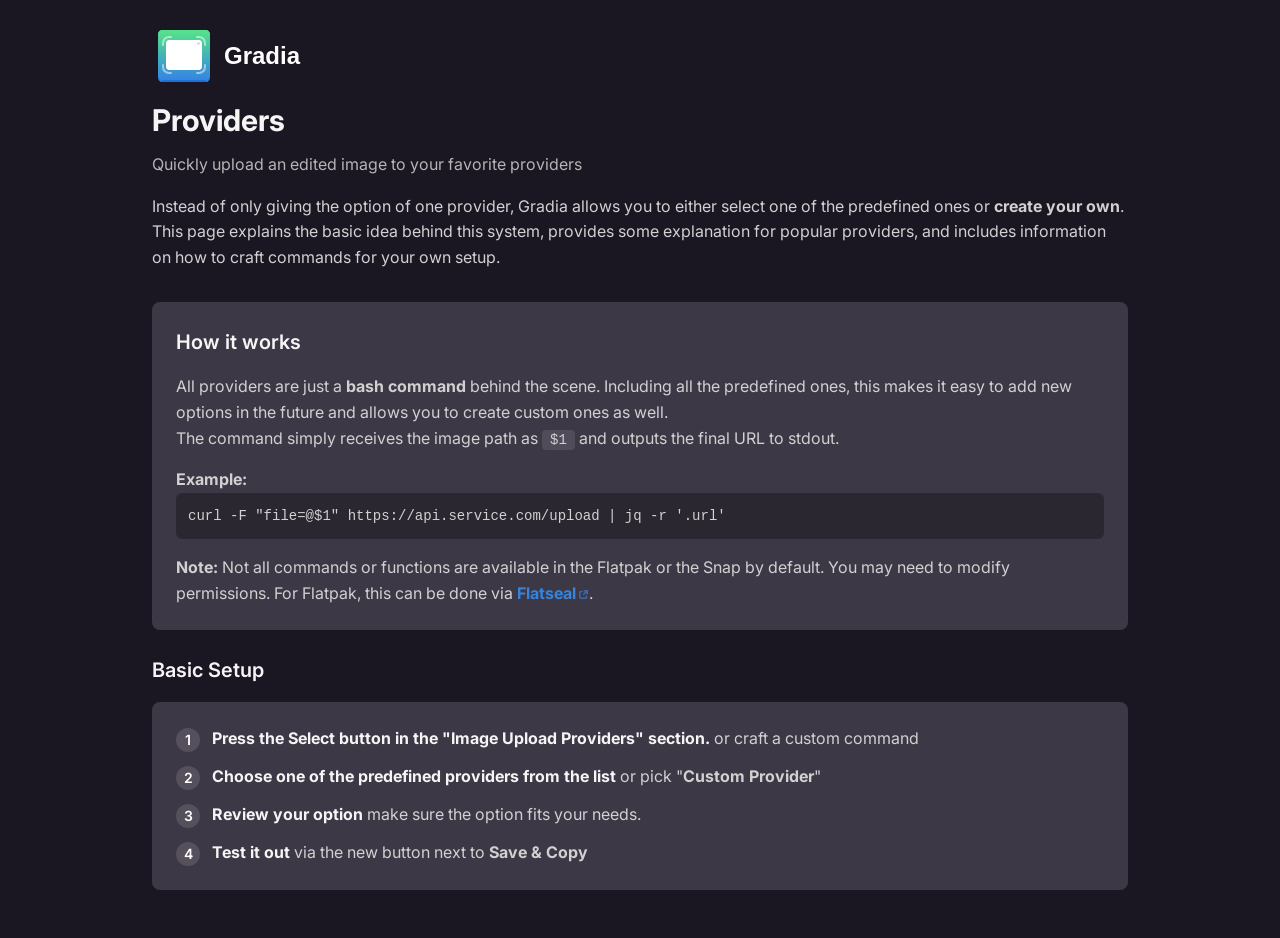
==== web/providers.html @ 7ef60328 "change web to fit with new provider system" ====
<!DOCTYPE html>
<html lang="en">

<head>
    <meta charset="UTF-8">
    <meta name="viewport" content="width=device-width, initial-scale=1.0">
    <title>Providers</title>
    <meta name="description" content="Learn how to upload images using Gradia's predefined or custom upload providers, with step-by-step setup instructions.">

    <link rel="icon" href="assets/favicon.ico" type="image/x-icon">
    <link rel="stylesheet" href="styles/base.css">
</head>

<body>
    <div class="container">
        <!-- Header -->
        <header>
            <div class="logo">
                <img src="assets/logo.svg" alt="Gradia Logo" class="logo-image">
                <span>Gradia</span>
            </div>
            <h1 class="title">Providers</h1>
            <p class="subtitle">Quickly upload an edited image to your favorite providers</p>
            <p style="padding-top: 1rem;">
                Instead of only giving the option of one provider, Gradia allows you to either select one of the predefined ones or <strong>create your own</strong>.

                This page explains the basic idea behind this system, provides some explanation for popular providers,
                and includes information on how to craft commands for your own setup.
            </p>

        </header>

        <!-- Introduction -->
        <section class="card how-it-works">
            <h2 class="section-title">How it works</h2>
            <p class="description">
                All providers are just a <strong>bash command</strong> behind the scene. Including all the predefined ones,
                this makes it easy to add new options in the future and allows you to create custom ones as well.
                </br>
                The command simply receives the image path as <code class="inline-code">$1</code> and
                outputs the final URL to stdout.</p>

            <div style="margin-top: 1rem; margin-bottom: 1rem;">
                <strong class="example-label">Example:</strong>
                <pre
                    class="code-block"><code>curl -F "file=@$1" https://api.service.com/upload | jq -r '.url'</code></pre>
            </div>

            <p><strong>Note:</strong> Not all commands or functions are available in the Flatpak or the Snap by default. You may need to modify
                permissions. For Flatpak, this can be done via <a
                    href="https://flathub.org/apps/com.github.tchx84.Flatseal"><strong>Flatseal</strong></a>.</p>
        </section>

        <!-- Setup -->
        <section class=" setup-section">
            <h2 class="section-title">Basic Setup</h2>
            <ol class="setup-steps card">
                <li class="setup-step ">
                    <span class="step-number">1</span>
                    <div class="step-content">
                        <strong class="step-title">Press the <strong>Select</strong> button in the "Image Upload Providers" section.</strong>
                        <span class="step-description">or craft a custom command</span>
                    </div>
                </li>
                <li class="setup-step ">
                    <span class="step-number">2</span>
                    <div class="step-content">
                        <strong class="step-title">Choose one of the predefined providers from the list</strong>
                        <span class="step-description">or pick "<strong>Custom Provider</strong>"</span>
                    </div>
                </li>
                <li class="setup-step">
                    <span class="step-number">3</span>
                    <div class="step-content">
                        <strong class="step-title">Review your option</strong>
                        <span class="step-description">make sure the option fits your needs.</span>
                    </div>
                </li>
                <li class="setup-step">
                    <span class="step-number">4</span>
                    <div class="step-content">
                        <strong class="step-title">Test it out</strong>
                        <span class="step-description">via the new button next to <strong>Save & Copy</strong></span>
                    </div>
                </li>
            </ol>
        </section>
        <script>
            function copy(btn) {
                const code = btn.parentElement.querySelector('code').textContent;
                navigator.clipboard.writeText(code).then(() => {
                    btn.textContent = 'Copied!';
                    btn.classList.add('copied');
                    setTimeout(() => {
                        btn.textContent = 'Copy';
                        btn.classList.remove('copied');
                    }, 2000);
                });
            }
        </script>
</body>

</html>
---- web/styles/base.css ----
@import url('https://fonts.googleapis.com/css2?family=Inter:ital,opsz,wght@0,14..32,100..900;1,14..32,100..900&display=swap');

:root {
    --adw-bg: #1a1622;
    --adw-card: #3d3846;
    --adw-border: #4a4a50;
    --adw-blue: #3581de;
    --text-primary: #f5f5f5;
    --text-secondary: #d1d1d1;
    --text-muted: #b5b5b5;
    --code-bg: rgba(255, 255, 255, 0.1);
}

/* Reset and Base Styles */
* {
    box-sizing: border-box;
    margin: 0;
    padding: 0;
}

body {
    background: var(--adw-bg);
    color: var(--text-secondary);
    font-family: "Inter", sans-serif;
    line-height: 1.6;
    min-height: 100vh;
}

/* Layout */
.container {
    max-width: 64rem;
    margin: 0 auto;
    padding: 1.5rem;
}

/* Header */
header {
    margin-bottom: 2rem;
}

h1 {
    font-size: 1.875rem;
    font-weight: 700;
    color: var(--text-primary);
    margin-bottom: 0.5rem;
    margin-top: 0.5rem;
}

.subtitle {
    color: var(--text-muted);
}

.card {
    background: var(--adw-card);
    border-radius: 0.5rem;
    padding: 1.5rem;
    margin-bottom: 1.5rem;
}

/* Section Titles */
.section-title {
    font-size: 1.25rem;
    font-weight: 600;
    color: var(--text-primary);
    margin-bottom: 1rem;
}

.inline-code {
    background: var(--code-bg);
    color: var(--text-secondary);
    padding: 0.125rem 0.5rem;
    border-radius: 0.25rem;
    font-size: 0.875rem;
    font-family: 'SF Mono', 'Monaco', 'Inconsolata', 'Roboto Mono', monospace;
}

.logo {
    display: flex;
    align-items: center;
    gap: 0.5rem;
    font-family: 'AdwaitaSans-Regular', sans-serif;
}

.logo img {
    height: 64px;
    width: 64px;
    object-fit: contain;
}

.logo span {
    font-size: 1.5rem;
    font-weight: 900;
    color: var(--adw-fg, #ffffff);
    line-height: 1;
}


.provider-name {
    font-size: 1.125rem;
    font-weight: 600;
    color: var(--text-primary);
}

.provider-description {
    color: var(--text-muted);
    font-size: 0.875rem;
    margin-bottom: 0.75rem;
}

/* Code Containers */
.cmd-container {
    position: relative;
}

.code-block {
    background: rgba(0, 0, 0, 0.3);
    padding: 0.75rem;
    border-radius: 0.375rem;
    font-size: 0.875rem;
    overflow-x: auto;
    margin: 0;
}

.code-block code {
    background: transparent;
    color: var(--text-secondary);
    font-family: 'SF Mono', 'Monaco', 'Inconsolata', 'Roboto Mono', monospace;
}

/* Copy Button */
.copy-btn {
    position: absolute;
    top: 0.5rem;
    right: 0.5rem;
    background: #55505c;
    color: white;
    border: none;
    padding: 0.25rem 0.5rem;
    border-radius: 0.25rem;
    font-size: 0.75rem;
    cursor: pointer;
    opacity: 0;
    transition: opacity 0.2s ease, background-color 0.2s ease;
}

.copy-btn:hover {
    background: #241f31;
}

.copy-btn.copied {
    background: #26a269;
}

.cmd-container:hover .copy-btn {
    opacity: 1;
}

a {
    color: #3584df;
    text-decoration: none;
}

a:hover {
    text-decoration: underline;
}

a:visited {
    color: #3584df;
}

a[href^="http"]:not([href*="gradia.alexandervanhee.be"]):not(.no-external)::after {
    content: "";
    display: inline-block;
    width: 0.6em;
    height: 0.6em;
    background-image: url('../assets/extlink.svg');
    background-size: contain;
    background-repeat: no-repeat;
    margin-left: 0.2em;
    vertical-align: middle;
}

.setup-steps {
    list-style: none;
    display: flex;
    flex-direction: column;
    gap: 0.75rem;
}

.setup-step {
    display: flex;
    align-items: flex-start;
}

.step-number {
    background: #55505c;
    color: white;
    border-radius: 50%;
    width: 1.5rem;
    height: 1.5rem;
    display: flex;
    align-items: center;
    justify-content: center;
    font-size: 0.875rem;
    font-weight: 600;
    margin-right: 0.75rem;
    margin-top: 0.125rem;
    flex-shrink: 0;
}

.step-content {
    flex: 1;
}

.step-title {
    color: var(--text-primary);
}

.step-description {
    color: var(--text-secondary);
}


/* Accessibility */
@media (prefers-reduced-motion: reduce) {
    .copy-btn {
        transition: none;
    }
}

.copy-btn:focus {
    outline: 2px solid var(--adw-blue);
    outline-offset: 2px;
}

button:focus-visible {
    outline: 2px solid var(--adw-blue);
    outline-offset: 2px;
}
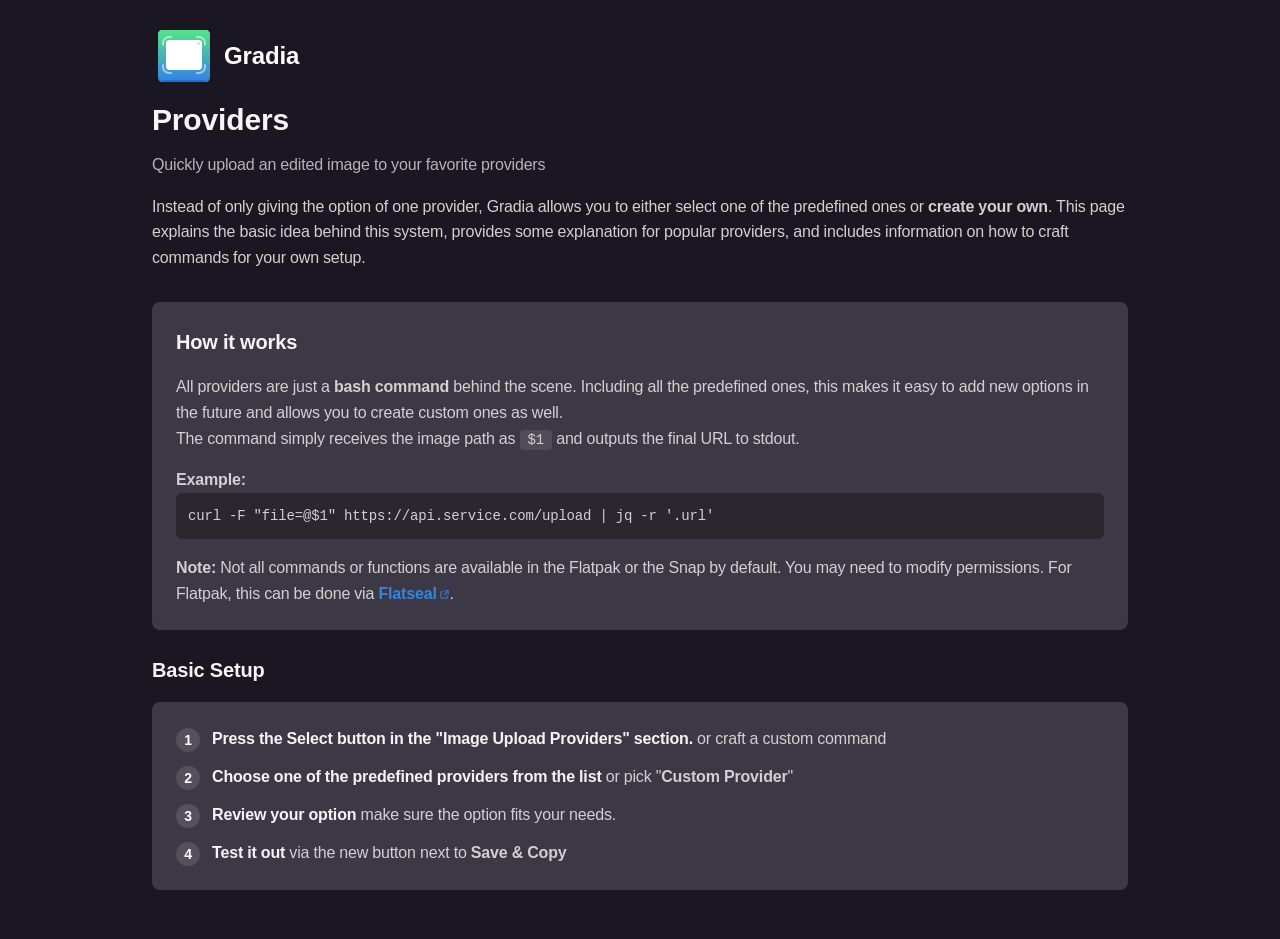
==== commit a57c0e7a: "Project site cleanup and improvements (#204) * misc(web): format HTML files  * misc(web): remove unu" ====
--- a/web/providers.html
+++ b/web/providers.html
@@ -1,14 +1,37 @@
+<!--
+    Copyright (C) 2025 Alexander Vanhee
+
+    This program is free software: you can redistribute it and/or modify
+    it under the terms of the GNU General Public License as published by
+    the Free Software Foundation, either version 3 of the License, or
+    (at your option) any later version.
+
+    This program is distributed in the hope that it will be useful,
+    but WITHOUT ANY WARRANTY; without even the implied warranty of
+    MERCHANTABILITY or FITNESS FOR A PARTICULAR PURPOSE. See the
+    GNU General Public License for more details.
+
+    You should have received a copy of the GNU General Public License
+    along with this program. If not, see <https://www.gnu.org/licenses/>.
+
+    SPDX-License-Identifier: GPL-3.0-or-later
+-->
+
 <!DOCTYPE html>
 <html lang="en">
 
 <head>
     <meta charset="UTF-8">
     <meta name="viewport" content="width=device-width, initial-scale=1.0">
-    <title>Providers</title>
     <meta name="description" content="Learn how to upload images using Gradia's predefined or custom upload providers, with step-by-step setup instructions.">
 
-    <link rel="icon" href="assets/favicon.ico" type="image/x-icon">
-    <link rel="stylesheet" href="styles/base.css">
+    <title>Providers</title>
+
+    <link rel="icon" href="assets/favicons/favicon.ico" type="image/x-icon">
+
+    <link rel="preconnect" href="https://rsms.me/">
+    <link rel="stylesheet" href="https://rsms.me/inter/inter.css">
+    <link rel="stylesheet" href="assets/styles/providers.css">
 </head>
 
 <body>
@@ -16,9 +39,10 @@
         <!-- Header -->
         <header>
             <div class="logo">
-                <img src="assets/logo.svg" alt="Gradia Logo" class="logo-image">
+                <img src="assets/images/logo.svg" alt="Gradia Logo" class="logo-image">
                 <span>Gradia</span>
             </div>
+
             <h1 class="title">Providers</h1>
             <p class="subtitle">Quickly upload an edited image to your favorite providers</p>
             <p style="padding-top: 1rem;">
@@ -27,7 +51,6 @@
                 This page explains the basic idea behind this system, provides some explanation for popular providers,
                 and includes information on how to craft commands for your own setup.
             </p>
-
         </header>
 
         <!-- Introduction -->
@@ -42,20 +65,19 @@
 
             <div style="margin-top: 1rem; margin-bottom: 1rem;">
                 <strong class="example-label">Example:</strong>
-                <pre
-                    class="code-block"><code>curl -F "file=@$1" https://api.service.com/upload | jq -r '.url'</code></pre>
+                <pre class="code-block"><code>curl -F "file=@$1" https://api.service.com/upload | jq -r '.url'</code></pre>
             </div>
 
             <p><strong>Note:</strong> Not all commands or functions are available in the Flatpak or the Snap by default. You may need to modify
-                permissions. For Flatpak, this can be done via <a
-                    href="https://flathub.org/apps/com.github.tchx84.Flatseal"><strong>Flatseal</strong></a>.</p>
+                permissions. For Flatpak, this can be done via <a href="https://flathub.org/apps/com.github.tchx84.Flatseal"><strong>Flatseal</strong></a>.
+            </p>
         </section>
 
         <!-- Setup -->
         <section class=" setup-section">
             <h2 class="section-title">Basic Setup</h2>
             <ol class="setup-steps card">
-                <li class="setup-step ">
+                <li class="setup-step">
                     <span class="step-number">1</span>
                     <div class="step-content">
                         <strong class="step-title">Press the <strong>Select</strong> button in the "Image Upload Providers" section.</strong>
@@ -85,19 +107,20 @@
                 </li>
             </ol>
         </section>
-        <script>
-            function copy(btn) {
-                const code = btn.parentElement.querySelector('code').textContent;
-                navigator.clipboard.writeText(code).then(() => {
-                    btn.textContent = 'Copied!';
-                    btn.classList.add('copied');
-                    setTimeout(() => {
-                        btn.textContent = 'Copy';
-                        btn.classList.remove('copied');
-                    }, 2000);
-                });
-            }
-        </script>
+    </div>
+    <script>
+        function copy(btn) {
+            const code = btn.parentElement.querySelector('code').textContent;
+            navigator.clipboard.writeText(code).then(() => {
+                btn.textContent = 'Copied!';
+                btn.classList.add('copied');
+                setTimeout(() => {
+                    btn.textContent = 'Copy';
+                    btn.classList.remove('copied');
+                }, 2000);
+            });
+        }
+    </script>
 </body>
 
 </html>
--- a/web/assets/styles/providers.css
+++ b/web/assets/styles/providers.css
@@ -0,0 +1,226 @@
+@import "base-tailwind.css";
+
+:root {
+    --adw-bg: #1a1622;
+}
+
+/* Reset and Base Styles */
+* {
+    box-sizing: border-box;
+    margin: 0;
+    padding: 0;
+}
+
+body {
+    background-color: var(--adw-bg);
+}
+
+/* Layout */
+.container {
+    max-width: 64rem;
+    margin: 0 auto;
+    padding: 1.5rem;
+}
+
+/* Header */
+header {
+    margin-bottom: 2rem;
+}
+
+h1 {
+    font-size: 1.875rem;
+    font-weight: 700;
+    color: var(--text-primary);
+    margin-bottom: 0.5rem;
+    margin-top: 0.5rem;
+}
+
+.subtitle {
+    color: var(--text-muted);
+}
+
+.card {
+    background: var(--adw-card);
+    border-radius: 0.5rem;
+    padding: 1.5rem;
+    margin-bottom: 1.5rem;
+}
+
+/* Section Titles */
+.section-title {
+    font-size: 1.25rem;
+    font-weight: 600;
+    color: var(--text-primary);
+    margin-bottom: 1rem;
+}
+
+.inline-code {
+    background: var(--code-bg);
+    color: var(--text-secondary);
+    padding: 0.125rem 0.5rem;
+    border-radius: 0.25rem;
+    font-size: 0.875rem;
+    font-family: var(--monospace);
+}
+
+.logo {
+    display: flex;
+    align-items: center;
+    gap: 0.5rem;
+}
+
+.logo img {
+    height: 64px;
+    width: 64px;
+    object-fit: contain;
+}
+
+.logo span {
+    font-size: 1.5rem;
+    font-weight: 900;
+    color: var(--adw-fg, #ffffff);
+    line-height: 1;
+}
+
+.provider-name {
+    font-size: 1.125rem;
+    font-weight: 600;
+    color: var(--text-primary);
+}
+
+.provider-description {
+    color: var(--text-muted);
+    font-size: 0.875rem;
+    margin-bottom: 0.75rem;
+}
+
+/* Code Containers */
+.cmd-container {
+    position: relative;
+}
+
+.code-block {
+    background: rgba(0, 0, 0, 0.3);
+    padding: 0.75rem;
+    border-radius: 0.375rem;
+    font-size: 0.875rem;
+    overflow-x: auto;
+    margin: 0;
+}
+
+.code-block code {
+    background: transparent;
+    color: var(--text-secondary);
+    font-family: var(--monospace);
+}
+
+/* Copy Button */
+.copy-btn {
+    position: absolute;
+    top: 0.5rem;
+    right: 0.5rem;
+    background: #55505c;
+    color: white;
+    border: none;
+    padding: 0.25rem 0.5rem;
+    border-radius: 0.25rem;
+    font-size: 0.75rem;
+    cursor: pointer;
+    opacity: 0;
+    transition: opacity 0.2s ease, background-color 0.2s ease;
+}
+
+.copy-btn:hover {
+    background: #241f31;
+}
+
+.copy-btn.copied {
+    background: #26a269;
+}
+
+.cmd-container:hover .copy-btn {
+    opacity: 1;
+}
+
+a {
+    color: #3584df;
+    text-decoration: none;
+}
+
+a:hover {
+    text-decoration: underline;
+}
+
+a:visited {
+    color: #3584df;
+}
+
+a[href^="http"]:not([href*="gradia.alexandervanhee.be"]):not(.no-external)::after {
+    content: "";
+    display: inline-block;
+    width: 0.6em;
+    height: 0.6em;
+    background-image: url('../icons/extlink.svg');
+    background-size: contain;
+    background-repeat: no-repeat;
+    margin-left: 0.2em;
+    vertical-align: middle;
+}
+
+.setup-steps {
+    list-style: none;
+    display: flex;
+    flex-direction: column;
+    gap: 0.75rem;
+}
+
+.setup-step {
+    display: flex;
+    align-items: flex-start;
+}
+
+.step-number {
+    background: #55505c;
+    color: white;
+    border-radius: 50%;
+    width: 1.5rem;
+    height: 1.5rem;
+    display: flex;
+    align-items: center;
+    justify-content: center;
+    font-size: 0.875rem;
+    font-weight: 600;
+    margin-right: 0.75rem;
+    margin-top: 0.125rem;
+    flex-shrink: 0;
+}
+
+.step-content {
+    flex: 1;
+}
+
+.step-title {
+    color: var(--text-primary);
+}
+
+.step-description {
+    color: var(--text-secondary);
+}
+
+
+/* Accessibility */
+@media (prefers-reduced-motion: reduce) {
+    .copy-btn {
+        transition: none;
+    }
+}
+
+.copy-btn:focus {
+    outline: 2px solid var(--adw-blue);
+    outline-offset: 2px;
+}
+
+button:focus-visible {
+    outline: 2px solid var(--adw-blue);
+    outline-offset: 2px;
+}
